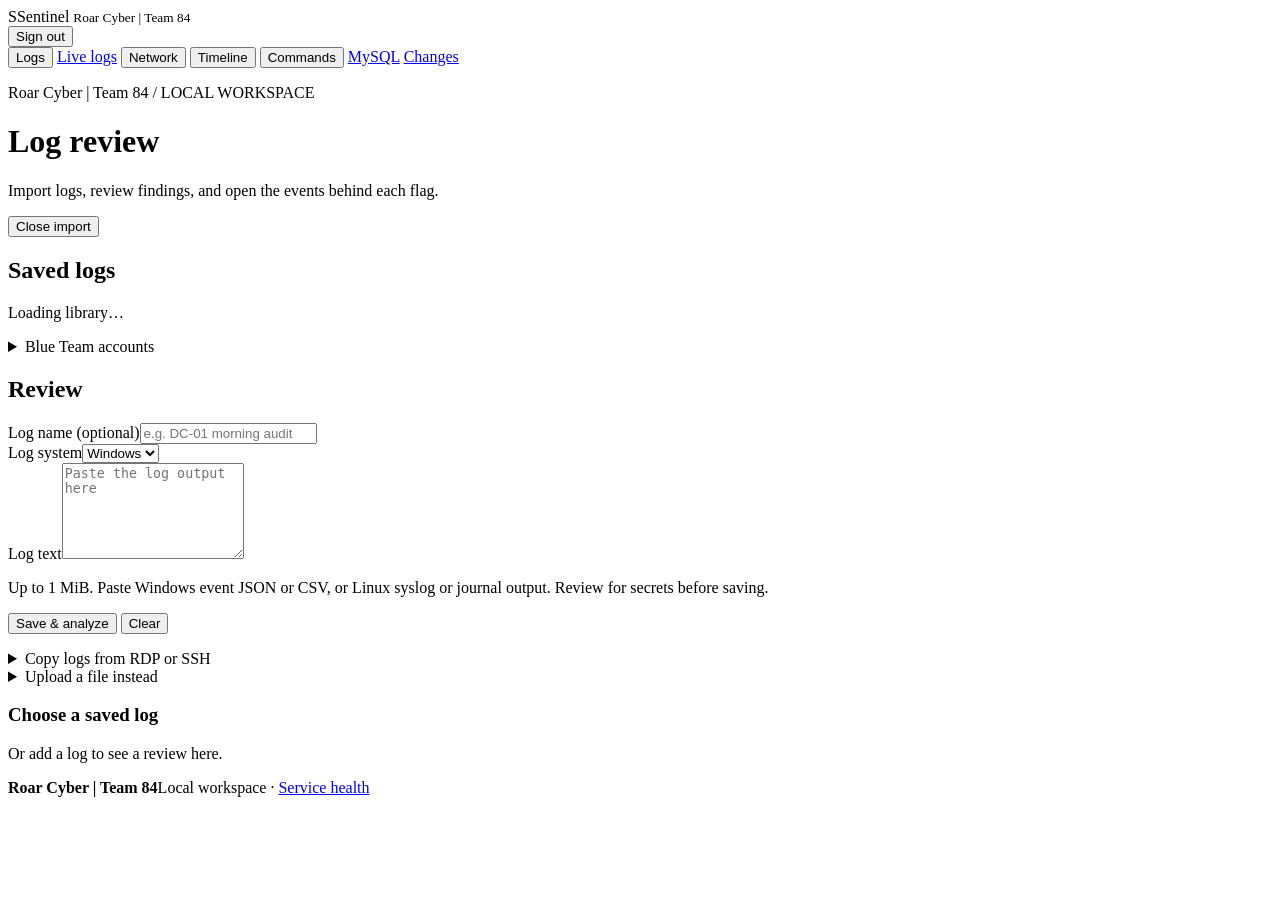
==== app/static/index.html @ 32e9a810 "app folder" ====
<!doctype html>
<html lang="en">
<head>
  <meta charset="utf-8">
  <meta name="viewport" content="width=device-width, initial-scale=1">
  <title>Sentinel · Roar Cyber | Team 84</title>
  <link rel="stylesheet" href="/static/style.css">
  <script src="/static/app.js" defer></script>
</head>
<body>
  <header class="app-header">
    <div class="brand"><span class="brand-mark" aria-hidden="true">S</span><span>Sentinel <small>Roar Cyber | Team 84</small></span></div>
    <div class="actions"><span id="signed-in-user" class="small muted"></span><button id="logout-button" class="secondary" type="button">Sign out</button></div>
  </header>
  <nav class="tool-nav" aria-label="Sentinel tools">
    <button type="button" data-tool="logs" aria-current="page">Logs</button>
    <a href="/live">Live logs</a>
    <button type="button" data-tool="network">Network</button>
    <button type="button" data-tool="timeline" id="timeline-button">Timeline</button>
    <button type="button" data-tool="commands" id="catalog-button">Commands</button>
    <a href="/mysql">MySQL</a>
    <a href="/changes">Changes</a>
  </nav>
  <main>
    <div class="page-heading">
      <div><p class="eyebrow">Roar Cyber | Team 84 / LOCAL WORKSPACE</p><h1 id="tool-title">Log review</h1><p id="tool-description">Import logs, review findings, and open the events behind each flag.</p></div>
      <button type="button" class="secondary" id="add-import" aria-controls="import-panel" aria-expanded="true">Close import</button>
    </div>
    <section id="command-panel" class="panel investigation" aria-labelledby="command-title" hidden>
      <div class="section-heading"><h2 id="command-title">Command reference</h2><button id="close-catalog" type="button" class="secondary">Back to logs</button></div>
      <p>Review and copy a fixed command for manual use on an authorized host. Paste structured exports in Logs or upload them as files.</p>
      <form id="command-filters" class="command-filters">
        <label for="command-platform">Platform<select id="command-platform"><option value="">Both platforms</option><option value="windows">Windows / PowerShell</option><option value="linux">Linux / Bash</option></select></label>
        <label for="command-category">Category<select id="command-category"><option value="">All categories</option><option value="log_collection">Log collection</option><option value="authentication">Authentication</option><option value="services">Services</option><option value="processes">Processes</option><option value="network">Network</option><option value="users">Users</option></select></label>
        <label for="command-search">Search reference<input id="command-search" maxlength="128" type="search"></label><button type="submit">Find commands</button>
      </form>
      <p id="command-status" role="status" aria-live="polite"></p><div id="commands"></div>
    </section>

    <div class="workspace" id="work-area">
      <aside id="library-sidebar">
        <section class="panel">
          <h2 id="library-title">Saved logs</h2>
          <div id="imports" class="imports"><p class="muted">Loading library…</p></div>
          <p id="library-status" role="status" class="small"></p>
        </section>
        <details id="blue-team-roster" class="panel">
          <summary>Blue Team accounts</summary>
          <p class="small muted">Match the host and account as shown in the log. For Windows, enter DOMAIN\user when the log includes a domain. Tags identify the account involved. Investigate suspicious activity even on rostered accounts.</p>
          <form id="blue-team-form">
            <label>Platform<select id="blue-team-platform"><option value="windows">Windows</option><option value="linux">Linux</option></select></label>
            <label>Host<input id="blue-team-host" type="text" maxlength="255" placeholder="e.g. dc-01.lab.local" required spellcheck="false"></label>
            <label>Account<input id="blue-team-account" type="text" maxlength="255" placeholder="e.g. LAB\alex or alex" required spellcheck="false"></label>
            <button type="submit" class="secondary">Add account</button>
          </form>
          <p id="blue-team-status" class="small" role="status"></p>
          <div id="blue-team-list"></div>
        </details>
      </aside>
      <section class="panel preview" aria-labelledby="preview-title">
        <h2 id="preview-title" class="visually-hidden">Review</h2>
        <section id="import-panel" class="import-panel" aria-label="Add evidence">
          <div id="paste-area">
          <form id="paste-form">
            <div class="import-fields"><div><label for="paste-name">Log name <span class="muted">(optional)</span></label><input id="paste-name" type="text" maxlength="80" placeholder="e.g. DC-01 morning audit"></div><div><label for="paste-platform">Log system</label><select id="paste-platform"><option value="windows">Windows</option><option value="linux">Linux</option></select></div></div>
            <label for="paste-text">Log text</label><textarea id="paste-text" rows="6" maxlength="1048576" required spellcheck="false" autocomplete="off" aria-describedby="paste-help" placeholder="Paste the log output here"></textarea>
            <p id="paste-help" class="small muted">Up to 1 MiB. Paste Windows event JSON or CSV, or Linux syslog or journal output. Review for secrets before saving.</p>
            <button id="paste-button" type="submit">Save &amp; analyze</button>
            <button id="paste-clear" type="button" class="secondary">Clear</button>
          </form>
          <p id="paste-status" role="status" aria-live="polite"></p>
          <details id="quick-log-commands">
            <summary>Copy logs from RDP or SSH</summary>
            <p class="small">Run the matching read-only command on the authorized host. Copy the output into Sentinel.</p>
            <button id="log-collection-catalog" type="button" class="secondary">Browse log collection commands</button>
            <p class="small">Windows PowerShell. Export recent Security events. Use the catalog for the scoped System service export.</p>
            <pre id="windows-paste-command">Loading the reviewed Windows Security export…</pre>
            <button id="copy-windows-paste-command" type="button" class="secondary" data-copy-log-command="windows-paste-command" disabled>Copy PowerShell command</button>
            <p class="small">Linux over SSH on systems with journalctl.</p>
            <pre id="linux-paste-command">journalctl --no-pager -n 100 -o short-iso</pre>
            <button type="button" class="secondary" data-copy-log-command="linux-paste-command">Copy SSH command</button>
            <p id="log-command-status" class="small" role="status"></p>
          </details>
          <details id="lab-ssh-panel" hidden>
            <summary>Fetch Linux lab journal over SSH</summary>
            <p id="lab-ssh-target" class="small"></p>
            <button id="lab-ssh-fetch" class="secondary" type="button" hidden>Fetch and analyze</button>
            <p id="lab-ssh-status" class="small" role="status"></p>
          </details>
          </div>
          <details id="file-panel">
            <summary>Upload a file instead</summary>
            <form id="import-form">
              <label for="file">Export file <span class="muted">25 MiB maximum</span></label>
              <input id="file" name="file" type="file" accept=".json,.jsonl,.ndjson,.csv,.txt,.log,.pcap" required aria-describedby="file-help">
              <p id="file-help" class="small">Sentinel detects supported log formats and classic PCAP automatically.</p>
              <button id="import-button" type="submit">Upload &amp; analyze</button>
            </form>
            <p id="import-status" role="status" aria-live="polite"></p>
          </details>
        </section>
    <details id="timeline-search" class="section-details" hidden>
      <summary>Search by activity or account</summary>
      <p>Search parsed evidence with a supported request. Review accounts, source IPs, authentication, sudo, and services.</p>
      <form id="ask-form">
        <label for="ask-query">Investigation request</label>
        <input id="ask-query" maxlength="512" required placeholder="show failed logins" autocomplete="off" aria-describedby="ask-help">
        <div class="ask-controls"><label for="ask-scope">Search scope<select id="ask-scope"><option value="selected" disabled>Selected log import</option><option value="all" selected>All saved log imports</option></select></label><button id="ask-button" type="submit">Search evidence</button></div>
      </form>
      <details id="ask-help"><summary>Supported requests and exact matching</summary><div id="ask-examples"></div><p class="small muted">Keywords ignore case. Quoted account and host names match exactly. Append: on host "exact-host-name". Other wording and time phrases are unsupported; use timeline filters for dates.</p></details>
      <p id="ask-status" role="status" aria-live="polite"></p>
    </details>
        <details id="timeline-filter-panel" class="section-details" hidden><summary>Filter the timeline</summary>
        <form id="timeline-filters" hidden>
          <div class="filter-grid">
            <label for="filter-host">Host (exact)<input id="filter-host" type="text" maxlength="255" placeholder="Any host"></label>
            <label for="filter-platform">Platform<select id="filter-platform"><option value="">Any platform</option><option value="windows">Windows</option><option value="linux">Linux</option></select></label>
            <label for="filter-type">Activity (exact)<input id="filter-type" type="text" maxlength="255" placeholder="e.g. auth_failure"></label>
            <label for="filter-source">Source (exact)<input id="filter-source" type="text" maxlength="255" placeholder="e.g. Security"></label>
            <label for="filter-actor">Account (exact)<input id="filter-actor" type="text" maxlength="255" placeholder="Any recorded account"></label>
            <label for="filter-ip">Source IP<input id="filter-ip" type="text" maxlength="255" placeholder="IPv4 or IPv6"></label>
            <label for="filter-code">Windows event ID<input id="filter-code" type="number" min="0" max="65535" placeholder="e.g. 4625"></label>
            <label for="filter-service">Linux emitter (exact)<input id="filter-service" type="text" maxlength="255" placeholder="e.g. sshd"></label>
            <label for="filter-start">From (UTC)<input id="filter-start" type="datetime-local" step="1"></label>
            <label for="filter-end">Through (UTC)<input id="filter-end" type="datetime-local" step="1"></label>
          </div>
          <div class="actions"><button type="submit">Apply filters</button><button id="clear-filters" type="button" class="secondary">Clear filters</button></div>
          <p class="small muted">Known times sort earliest first. Unknown times appear last and are excluded when a time range is set.</p>
        </form>

        </details>
        <div id="empty-state"><h3>Choose a saved log</h3><p>Or add a log to see a review here.</p></div>
        <div id="selected-import" hidden>
          <h2 id="import-name" class="filename" tabindex="-1"></h2>
          <section id="analysis-panel" class="analysis-panel" aria-labelledby="analysis-title">
            <div class="section-heading"><h4 id="analysis-title">Review summary</h4><button id="analyze-button" class="secondary" type="button">Run checks</button></div>
            <p id="analysis-status" role="status" aria-live="polite">Run checks to review this log.</p>
            <p id="coverage-status" class="small muted"></p>
          </section>
          <details id="import-details" class="section-details">
            <summary>Import details &amp; reports</summary>
            <div id="counts" class="counts"></div>
            <section id="import-overview" class="overview" aria-labelledby="overview-title" hidden><h4 id="overview-title">Observed activity</h4><div id="overview-body"></div></section>
            <details id="source-provenance" class="provenance"><summary>Source provenance</summary><dl id="provenance"></dl></details>
            <div id="report-links" class="actions"><a id="report-json" class="report-link" download>Download JSON</a><a id="report-text" class="report-link" download>Download text</a></div>
          </details>
          <section id="network-summary" class="overview" aria-labelledby="network-title" hidden><h3 id="network-title">Network summary</h3><div id="network-summary-body"></div></section>
          <section id="network-controls" hidden>
            <div class="preview-controls">
              <label for="network-kind">Network view<select id="network-kind"><option value="findings">Traffic findings</option><option value="flows">Directional flows</option><option value="packets">Packet evidence</option></select></label>
              <label id="packet-status-control" for="packet-status" hidden>Packet status<select id="packet-status"><option value="">All packets</option><option value="decoded">Decoded</option><option value="skipped">Skipped / unsupported</option><option value="malformed">Malformed headers</option></select></label>
            </div>
            <form id="network-filters"><div class="filter-grid">
              <label for="network-protocol">Transport<select id="network-protocol"><option value="">TCP and UDP</option><option value="tcp">TCP</option><option value="udp">UDP</option></select></label>
              <label for="network-peer">Peer IP (either endpoint)<input id="network-peer" maxlength="255" placeholder="IPv4 or IPv6"></label>
              <label for="network-port">Destination port<input id="network-port" type="number" min="0" max="65535" placeholder="Any port"></label>
            </div><button type="submit" class="secondary">Filter flows</button></form>
            <div class="actions"><button id="clear-network-filters" class="secondary" type="button">Clear network filters</button></div>
            <p id="network-context" class="small muted" role="status"></p>
          </section>
          <div class="preview-controls record-toolbar">
            <label id="kind-control" for="record-kind">View <select id="record-kind"><option value="events">All events</option><option id="findings-option" value="findings" disabled>Findings</option><option value="rejected">Unreadable records</option><option id="features-option" value="features" disabled>Feature windows</option></select></label>
          </div>
          <div id="records" aria-live="polite"></div>
          <nav id="record-pages" class="pagination record-pagination" aria-label="Record pages" hidden>
            <label for="page-size">Records per page
              <select id="page-size"><option value="10" selected>10</option><option value="25">25</option><option value="50">50</option><option value="100">100</option></select>
            </label>
            <span id="page-status" role="status"></span>
            <div class="actions">
              <button id="first" class="secondary" type="button">First</button>
              <button id="previous" class="secondary" type="button">Previous</button>
              <button id="next" class="secondary" type="button">Next</button>
              <button id="last" class="secondary" type="button">Last</button>
            </div>
          </nav>
        </div>
        <p id="preview-error" role="alert"></p>
        <details id="model-review-panel" class="section-details model-lab" hidden><summary>Machine learning lab <span class="muted">Synthetic tests</span></summary>
          <div class="section-heading">
            <h3 id="model-review-title">V5 rehearsal</h3>
            <div class="actions">
              <button id="model-review-sample" type="button">Load sample and review</button>
              <button id="model-review-run" type="button" class="secondary" disabled>Review selected import</button>
            </div>
          </div>
          <p class="small muted">Test the CNN and follow-up checks on pinned synthetic logs. Review the original evidence before confirming team activity.</p>
          <p id="model-review-status" role="status"></p>
          <div id="model-review-queue" hidden>
            <h4>Findings to review</h4><div id="rehearsal-findings"></div>
            <h4>Coverage notices</h4><div id="rehearsal-coverage"></div>
            <h4>Confirmed team activity</h4><div id="rehearsal-confirmed"></div>
          </div>
        </details>

      </section>
    </div>
    <footer><strong>Roar Cyber | Team 84</strong><span>Local workspace · <a href="/health">Service health</a></span></footer>
  </main>
  <dialog id="edit-log-dialog" class="log-editor" aria-labelledby="edit-log-title" aria-describedby="edit-log-source">
    <h2 id="edit-log-title">Edit saved log</h2>
    <p id="edit-log-source" class="small muted"></p>
    <form id="edit-log-form">
      <label for="edit-log-name">Name for edited copy</label>
      <input id="edit-log-name" type="text" maxlength="80" required>
      <label for="edit-log-text">Log text</label>
      <textarea id="edit-log-text" rows="14" maxlength="1048576" required spellcheck="false" aria-describedby="edit-log-help"></textarea>
      <p id="edit-log-help" class="small muted">Up to 1 MiB UTF-8. Saving creates a new library entry and runs checks on the edited text.</p>
      <div class="actions"><button type="submit">Save edited copy</button><button id="edit-log-cancel" type="button" class="secondary">Cancel</button></div>
      <p id="edit-log-status" class="small" role="status" aria-live="polite"></p>
    </form>
  </dialog>
</body>
</html>
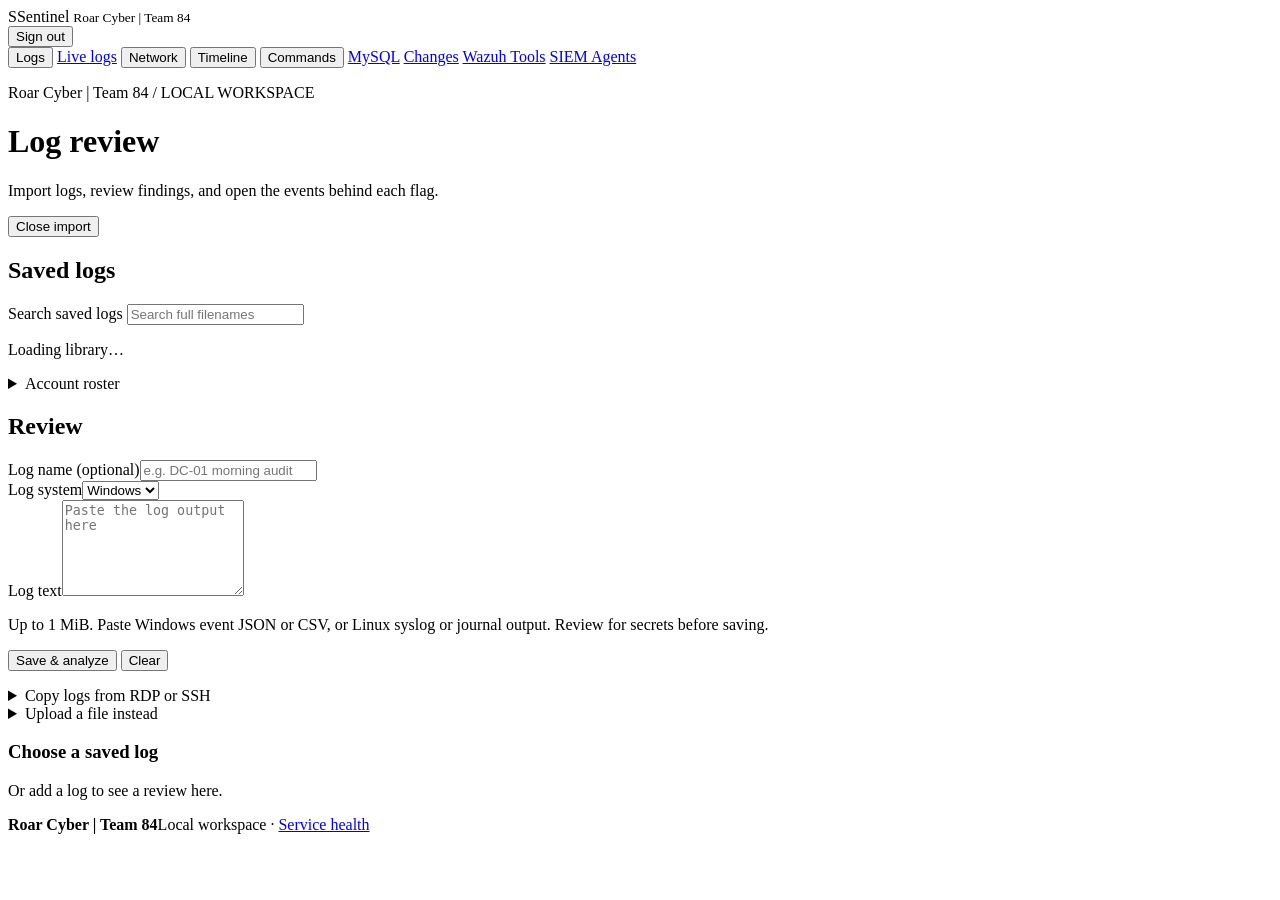
==== commit c92cc5e2: "app folder V2" ====
--- a/app/static/index.html
+++ b/app/static/index.html
@@ -3,8 +3,10 @@
 <head>
   <meta charset="utf-8">
   <meta name="viewport" content="width=device-width, initial-scale=1">
-  <title>Sentinel · Roar Cyber | Team 84</title>
+  <title>Logs · Sentinel · Roar Cyber | Team 84</title>
   <link rel="stylesheet" href="/static/style.css">
+  <script src="/static/log-view.js" defer></script>
+  <script src="/static/agent-view.js" defer></script>
   <script src="/static/app.js" defer></script>
 </head>
 <body>
@@ -20,6 +22,8 @@
     <button type="button" data-tool="commands" id="catalog-button">Commands</button>
     <a href="/mysql">MySQL</a>
     <a href="/changes">Changes</a>
+    <a href="/siem">Wazuh Tools</a>
+    <a href="/agents">SIEM Agents</a>
   </nav>
   <main>
     <div class="page-heading">
@@ -41,15 +45,24 @@
       <aside id="library-sidebar">
         <section class="panel">
           <h2 id="library-title">Saved logs</h2>
-          <div id="imports" class="imports"><p class="muted">Loading library…</p></div>
+          <label id="library-search-label" for="library-search">Search saved logs</label>
+          <input id="library-search" type="search" placeholder="Search full filenames" maxlength="255">
+          <div id="imports" class="library-list"><p class="muted">Loading library…</p></div>
+          <div id="library-pages" class="actions library-pages" hidden>
+            <button id="library-previous" type="button" class="secondary">Previous</button>
+            <span id="library-page-count" class="small muted" role="status"></span>
+            <button id="library-next" type="button" class="secondary">Next</button>
+          </div>
           <p id="library-status" role="status" class="small"></p>
         </section>
         <details id="blue-team-roster" class="panel">
-          <summary>Blue Team accounts</summary>
-          <p class="small muted">Match the host and account as shown in the log. For Windows, enter DOMAIN\user when the log includes a domain. Tags identify the account involved. Investigate suspicious activity even on rostered accounts.</p>
+          <summary>Account roster</summary>
+          <p class="small muted">Choose one reporting host or all hosts on the selected platform. A reporting host is the computer name shown on the event card. For Windows, use DOMAIN\user when the log includes a domain. Roster tags do not clear security flags.</p>
           <form id="blue-team-form">
+            <label>Category<select id="account-category"><option value="blue-team">Blue Team</option><option value="user">Environment user</option></select></label>
             <label>Platform<select id="blue-team-platform"><option value="windows">Windows</option><option value="linux">Linux</option></select></label>
-            <label>Host<input id="blue-team-host" type="text" maxlength="255" placeholder="e.g. dc-01.lab.local" required spellcheck="false"></label>
+            <label>Host scope<select id="blue-team-scope"><option value="host">One reporting host</option><option value="all">All hosts on this platform</option></select></label>
+            <label id="blue-team-host-row">Reporting hostname<input id="blue-team-host" type="text" maxlength="255" placeholder="Copy the host from an event card" required spellcheck="false"></label>
             <label>Account<input id="blue-team-account" type="text" maxlength="255" placeholder="e.g. LAB\alex or alex" required spellcheck="false"></label>
             <button type="submit" class="secondary">Add account</button>
           </form>
@@ -92,7 +105,7 @@
             <summary>Upload a file instead</summary>
             <form id="import-form">
               <label for="file">Export file <span class="muted">25 MiB maximum</span></label>
-              <input id="file" name="file" type="file" accept=".json,.jsonl,.ndjson,.csv,.txt,.log,.pcap" required aria-describedby="file-help">
+              <input id="file" name="file" type="file" accept=".json,.jsonl,.ndjson,.csv,.txt,.log,.pcap,.bin" required aria-describedby="file-help">
               <p id="file-help" class="small">Sentinel detects supported log formats and classic PCAP automatically.</p>
               <button id="import-button" type="submit">Upload &amp; analyze</button>
             </form>
@@ -115,12 +128,15 @@
           <div class="filter-grid">
             <label for="filter-host">Host (exact)<input id="filter-host" type="text" maxlength="255" placeholder="Any host"></label>
             <label for="filter-platform">Platform<select id="filter-platform"><option value="">Any platform</option><option value="windows">Windows</option><option value="linux">Linux</option></select></label>
+            <label for="filter-source-kind">Event origin<select id="filter-source-kind"><option value="">All sources</option><option value="sentinel">Sentinel logs</option><option value="wazuh">Wazuh</option><option value="agents">SIEM Agents</option><option value="nmap">Nmap</option></select></label>
             <label for="filter-type">Activity (exact)<input id="filter-type" type="text" maxlength="255" placeholder="e.g. auth_failure"></label>
             <label for="filter-source">Source (exact)<input id="filter-source" type="text" maxlength="255" placeholder="e.g. Security"></label>
             <label for="filter-actor">Account (exact)<input id="filter-actor" type="text" maxlength="255" placeholder="Any recorded account"></label>
             <label for="filter-ip">Source IP<input id="filter-ip" type="text" maxlength="255" placeholder="IPv4 or IPv6"></label>
             <label for="filter-code">Windows event ID<input id="filter-code" type="number" min="0" max="65535" placeholder="e.g. 4625"></label>
             <label for="filter-service">Linux emitter (exact)<input id="filter-service" type="text" maxlength="255" placeholder="e.g. sshd"></label>
+            <label for="filter-collector" hidden>SSH collector ID (exact)<input id="filter-collector" type="text" maxlength="100" placeholder="e.g. journal-authentication" disabled></label>
+            <label for="filter-severity" hidden>Severity<select id="filter-severity" disabled><option value="">Any severity</option><option value="critical">Critical review</option><option value="warning">Flagged for review</option><option value="lead">Lead</option><option value="context">Needs context</option><option value="neutral">No severity assigned</option></select></label>
             <label for="filter-start">From (UTC)<input id="filter-start" type="datetime-local" step="1"></label>
             <label for="filter-end">Through (UTC)<input id="filter-end" type="datetime-local" step="1"></label>
           </div>
